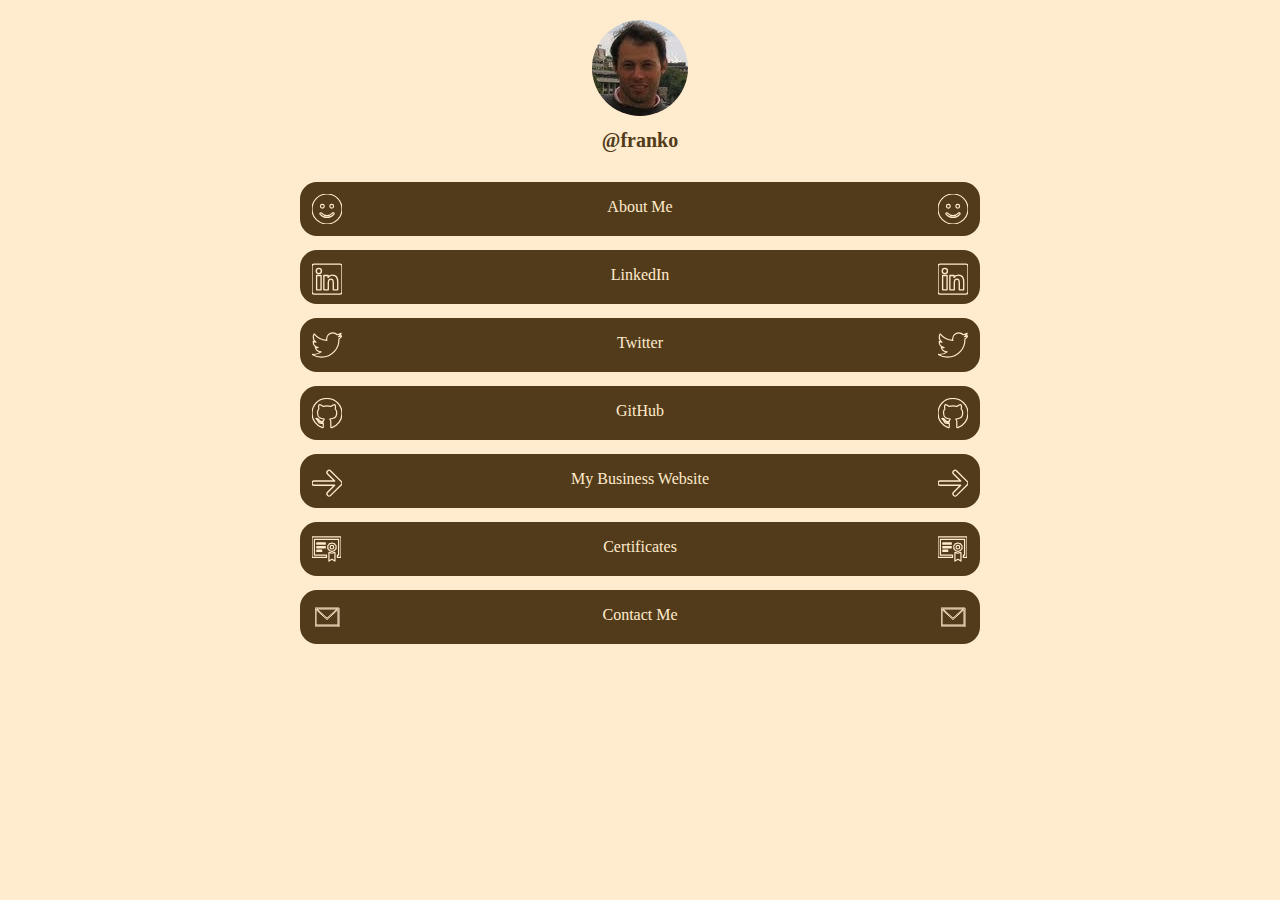
==== index.html @ f603b844 "Update index.html add favicon" ====
<!DOCTYPE html>
<html lang="en">
<head>
  <meta charset="UTF-8">
  <meta http-equiv="X-UA-Compatible" content="IE=edge">
  <meta name="viewport" content="width=device-width, initial-scale=1.0">
  <title>Linktree Website</title>
  <link rel="stylesheet" href="styles.css">
  <link rel="icon" href="favicon.ico?v=2">
</head>
<body>

  <div class="container">
    <div class="image-container">
      <img src="/images/1.jpeg" alt="my-picture">
    </div>
    <h1>@franko</h1>

    <button class="collapsible">
      <div class="icon-about-me">
        <svg xmlns="http://www.w3.org/2000/svg" viewBox="0 0 512 512"><path d="M256 512c141.4 0 256-114.6 256-256S397.4 0 256 0S0 114.6 0 256S114.6 512 256 512zM164.1 325.5C182 346.2 212.6 368 256 368s74-21.8 91.9-42.5c5.8-6.7 15.9-7.4 22.6-1.6s7.4 15.9 1.6 22.6C349.8 372.1 311.1 400 256 400s-93.8-27.9-116.1-53.5c-5.8-6.7-5.1-16.8 1.6-22.6s16.8-5.1 22.6 1.6zM208.4 208c0 17.7-14.3 32-32 32s-32-14.3-32-32s14.3-32 32-32s32 14.3 32 32zm128 32c-17.7 0-32-14.3-32-32s14.3-32 32-32s32 14.3 32 32s-14.3 32-32 32z" fill="none" stroke-linecap="round" stroke-linejoin="round" stroke-width="20"/></svg>
      </div>
        <div class="about-me">About Me</div>
      <div class="icon-about-me">
        <svg xmlns="http://www.w3.org/2000/svg" viewBox="0 0 512 512"><path d="M256 512c141.4 0 256-114.6 256-256S397.4 0 256 0S0 114.6 0 256S114.6 512 256 512zM164.1 325.5C182 346.2 212.6 368 256 368s74-21.8 91.9-42.5c5.8-6.7 15.9-7.4 22.6-1.6s7.4 15.9 1.6 22.6C349.8 372.1 311.1 400 256 400s-93.8-27.9-116.1-53.5c-5.8-6.7-5.1-16.8 1.6-22.6s16.8-5.1 22.6 1.6zM208.4 208c0 17.7-14.3 32-32 32s-32-14.3-32-32s14.3-32 32-32s32 14.3 32 32zm128 32c-17.7 0-32-14.3-32-32s14.3-32 32-32s32 14.3 32 32s-14.3 32-32 32z" fill="none" stroke-linecap="round" stroke-linejoin="round" stroke-width="20"/></svg>
      </div>      
    </button>
    <div class="content">
      <p>I was born and raise in Italy.<br> 
        I am working in the engineering sector with over 35 years experience in the field of precision mechanics.<br>
        In addition, to keep update my skills, I've started the path towards a Full Stack Developer.<br>
        Html, Css, Javascript, Python, SQL, a bit of Data Analysis.
      </p>
    </div>   

    <a class="tile" href="https://it.linkedin.com/in/francomarcone?original_referer=https%3A%2F%2Fwww.google.com%2F" target="_blank">
      <div class="icon">
        <svg xmlns="http://www.w3.org/2000/svg" viewBox="0 0 448 512"><path d="M416 32H31.9C14.3 32 0 46.5 0 64.3v383.4C0 465.5 14.3 480 31.9 480H416c17.6 0 32-14.5 32-32.3V64.3c0-17.8-14.4-32.3-32-32.3zM135.4 416H69V202.2h66.5V416zm-33.2-243c-21.3 0-38.5-17.3-38.5-38.5S80.9 96 102.2 96c21.2 0 38.5 17.3 38.5 38.5 0 21.3-17.2 38.5-38.5 38.5zm282.1 243h-66.4V312c0-24.8-.5-56.7-34.5-56.7-34.6 0-39.9 27-39.9 54.9V416h-66.4V202.2h63.7v29.2h.9c8.9-16.8 30.6-34.5 62.9-34.5 67.2 0 79.7 44.3 79.7 101.9V416z" fill="none" stroke-linecap="round" stroke-linejoin="round" stroke-width="20"/></svg>
      </div>
      <p>LinkedIn</p>
      <div class="icon">
        <svg xmlns="http://www.w3.org/2000/svg" viewBox="0 0 448 512"><path d="M416 32H31.9C14.3 32 0 46.5 0 64.3v383.4C0 465.5 14.3 480 31.9 480H416c17.6 0 32-14.5 32-32.3V64.3c0-17.8-14.4-32.3-32-32.3zM135.4 416H69V202.2h66.5V416zm-33.2-243c-21.3 0-38.5-17.3-38.5-38.5S80.9 96 102.2 96c21.2 0 38.5 17.3 38.5 38.5 0 21.3-17.2 38.5-38.5 38.5zm282.1 243h-66.4V312c0-24.8-.5-56.7-34.5-56.7-34.6 0-39.9 27-39.9 54.9V416h-66.4V202.2h63.7v29.2h.9c8.9-16.8 30.6-34.5 62.9-34.5 67.2 0 79.7 44.3 79.7 101.9V416z" fill="none" stroke-linecap="round" stroke-linejoin="round" stroke-width="20"/></svg>
      </div>
    </a>

    <a class="tile" href="https://www.twitter.com/franco_marcone" target="_blank">
      <div class="icon">
        <svg xmlns="http://www.w3.org/2000/svg" viewBox="0 0 512 512"><path d="M459.37 151.716c.325 4.548.325 9.097.325 13.645 0 138.72-105.583 298.558-298.558 298.558-59.452 0-114.68-17.219-161.137-47.106 8.447.974 16.568 1.299 25.34 1.299 49.055 0 94.213-16.568 130.274-44.832-46.132-.975-84.792-31.188-98.112-72.772 6.498.974 12.995 1.624 19.818 1.624 9.421 0 18.843-1.3 27.614-3.573-48.081-9.747-84.143-51.98-84.143-102.985v-1.299c13.969 7.797 30.214 12.67 47.431 13.319-28.264-18.843-46.781-51.005-46.781-87.391 0-19.492 5.197-37.36 14.294-52.954 51.655 63.675 129.3 105.258 216.365 109.807-1.624-7.797-2.599-15.918-2.599-24.04 0-57.828 46.782-104.934 104.934-104.934 30.213 0 57.502 12.67 76.67 33.137 23.715-4.548 46.456-13.32 66.599-25.34-7.798 24.366-24.366 44.833-46.132 57.827 21.117-2.273 41.584-8.122 60.426-16.243-14.292 20.791-32.161 39.308-52.628 54.253z" fill="none" stroke-linecap="round" stroke-linejoin="round" stroke-width="20"/></svg>
      </div>
      <p>Twitter</p>
      <div class="icon">
        <svg xmlns="http://www.w3.org/2000/svg" viewBox="0 0 512 512"><path d="M459.37 151.716c.325 4.548.325 9.097.325 13.645 0 138.72-105.583 298.558-298.558 298.558-59.452 0-114.68-17.219-161.137-47.106 8.447.974 16.568 1.299 25.34 1.299 49.055 0 94.213-16.568 130.274-44.832-46.132-.975-84.792-31.188-98.112-72.772 6.498.974 12.995 1.624 19.818 1.624 9.421 0 18.843-1.3 27.614-3.573-48.081-9.747-84.143-51.98-84.143-102.985v-1.299c13.969 7.797 30.214 12.67 47.431 13.319-28.264-18.843-46.781-51.005-46.781-87.391 0-19.492 5.197-37.36 14.294-52.954 51.655 63.675 129.3 105.258 216.365 109.807-1.624-7.797-2.599-15.918-2.599-24.04 0-57.828 46.782-104.934 104.934-104.934 30.213 0 57.502 12.67 76.67 33.137 23.715-4.548 46.456-13.32 66.599-25.34-7.798 24.366-24.366 44.833-46.132 57.827 21.117-2.273 41.584-8.122 60.426-16.243-14.292 20.791-32.161 39.308-52.628 54.253z" fill="none" stroke-linecap="round" stroke-linejoin="round" stroke-width="20"/></svg>
      </div>
    </a>

    <a class="tile" href="https://github.com/FrankoCS50" target="_blank">
      <div class="icon">
        <svg xmlns="http://www.w3.org/2000/svg" viewBox="0 0 496 512"><path d="M165.9 397.4c0 2-2.3 3.6-5.2 3.6-3.3.3-5.6-1.3-5.6-3.6 0-2 2.3-3.6 5.2-3.6 3-.3 5.6 1.3 5.6 3.6zm-31.1-4.5c-.7 2 1.3 4.3 4.3 4.9 2.6 1 5.6 0 6.2-2s-1.3-4.3-4.3-5.2c-2.6-.7-5.5.3-6.2 2.3zm44.2-1.7c-2.9.7-4.9 2.6-4.6 4.9.3 2 2.9 3.3 5.9 2.6 2.9-.7 4.9-2.6 4.6-4.6-.3-1.9-3-3.2-5.9-2.9zM244.8 8C106.1 8 0 113.3 0 252c0 110.9 69.8 205.8 169.5 239.2 12.8 2.3 17.3-5.6 17.3-12.1 0-6.2-.3-40.4-.3-61.4 0 0-70 15-84.7-29.8 0 0-11.4-29.1-27.8-36.6 0 0-22.9-15.7 1.6-15.4 0 0 24.9 2 38.6 25.8 21.9 38.6 58.6 27.5 72.9 20.9 2.3-16 8.8-27.1 16-33.7-55.9-6.2-112.3-14.3-112.3-110.5 0-27.5 7.6-41.3 23.6-58.9-2.6-6.5-11.1-33.3 2.6-67.9 20.9-6.5 69 27 69 27 20-5.6 41.5-8.5 62.8-8.5s42.8 2.9 62.8 8.5c0 0 48.1-33.6 69-27 13.7 34.7 5.2 61.4 2.6 67.9 16 17.7 25.8 31.5 25.8 58.9 0 96.5-58.9 104.2-114.8 110.5 9.2 7.9 17 22.9 17 46.4 0 33.7-.3 75.4-.3 83.6 0 6.5 4.6 14.4 17.3 12.1C428.2 457.8 496 362.9 496 252 496 113.3 383.5 8 244.8 8zM97.2 352.9c-1.3 1-1 3.3.7 5.2 1.6 1.6 3.9 2.3 5.2 1 1.3-1 1-3.3-.7-5.2-1.6-1.6-3.9-2.3-5.2-1zm-10.8-8.1c-.7 1.3.3 2.9 2.3 3.9 1.6 1 3.6.7 4.3-.7.7-1.3-.3-2.9-2.3-3.9-2-.6-3.6-.3-4.3.7zm32.4 35.6c-1.6 1.3-1 4.3 1.3 6.2 2.3 2.3 5.2 2.6 6.5 1 1.3-1.3.7-4.3-1.3-6.2-2.2-2.3-5.2-2.6-6.5-1zm-11.4-14.7c-1.6 1-1.6 3.6 0 5.9 1.6 2.3 4.3 3.3 5.6 2.3 1.6-1.3 1.6-3.9 0-6.2-1.4-2.3-4-3.3-5.6-2z" fill="none" stroke-linecap="round" stroke-linejoin="round" stroke-width="20"/></svg>
      </div>
      <p>GitHub</p>
      <div class="icon">
        <svg xmlns="http://www.w3.org/2000/svg" viewBox="0 0 496 512"><path d="M165.9 397.4c0 2-2.3 3.6-5.2 3.6-3.3.3-5.6-1.3-5.6-3.6 0-2 2.3-3.6 5.2-3.6 3-.3 5.6 1.3 5.6 3.6zm-31.1-4.5c-.7 2 1.3 4.3 4.3 4.9 2.6 1 5.6 0 6.2-2s-1.3-4.3-4.3-5.2c-2.6-.7-5.5.3-6.2 2.3zm44.2-1.7c-2.9.7-4.9 2.6-4.6 4.9.3 2 2.9 3.3 5.9 2.6 2.9-.7 4.9-2.6 4.6-4.6-.3-1.9-3-3.2-5.9-2.9zM244.8 8C106.1 8 0 113.3 0 252c0 110.9 69.8 205.8 169.5 239.2 12.8 2.3 17.3-5.6 17.3-12.1 0-6.2-.3-40.4-.3-61.4 0 0-70 15-84.7-29.8 0 0-11.4-29.1-27.8-36.6 0 0-22.9-15.7 1.6-15.4 0 0 24.9 2 38.6 25.8 21.9 38.6 58.6 27.5 72.9 20.9 2.3-16 8.8-27.1 16-33.7-55.9-6.2-112.3-14.3-112.3-110.5 0-27.5 7.6-41.3 23.6-58.9-2.6-6.5-11.1-33.3 2.6-67.9 20.9-6.5 69 27 69 27 20-5.6 41.5-8.5 62.8-8.5s42.8 2.9 62.8 8.5c0 0 48.1-33.6 69-27 13.7 34.7 5.2 61.4 2.6 67.9 16 17.7 25.8 31.5 25.8 58.9 0 96.5-58.9 104.2-114.8 110.5 9.2 7.9 17 22.9 17 46.4 0 33.7-.3 75.4-.3 83.6 0 6.5 4.6 14.4 17.3 12.1C428.2 457.8 496 362.9 496 252 496 113.3 383.5 8 244.8 8zM97.2 352.9c-1.3 1-1 3.3.7 5.2 1.6 1.6 3.9 2.3 5.2 1 1.3-1 1-3.3-.7-5.2-1.6-1.6-3.9-2.3-5.2-1zm-10.8-8.1c-.7 1.3.3 2.9 2.3 3.9 1.6 1 3.6.7 4.3-.7.7-1.3-.3-2.9-2.3-3.9-2-.6-3.6-.3-4.3.7zm32.4 35.6c-1.6 1.3-1 4.3 1.3 6.2 2.3 2.3 5.2 2.6 6.5 1 1.3-1.3.7-4.3-1.3-6.2-2.2-2.3-5.2-2.6-6.5-1zm-11.4-14.7c-1.6 1-1.6 3.6 0 5.9 1.6 2.3 4.3 3.3 5.6 2.3 1.6-1.3 1.6-3.9 0-6.2-1.4-2.3-4-3.3-5.6-2z" fill="none" stroke-linecap="round" stroke-linejoin="round" stroke-width="20"/></svg>
      </div>
    </a>

    <a class="tile" href="https://www.marconebianchi.com" target="_blank">
      <div class="icon">
        <svg xmlns="http://www.w3.org/2000/svg" viewBox="0 0 448 512"><path d="M438.6 278.6c12.5-12.5 12.5-32.8 0-45.3l-160-160c-12.5-12.5-32.8-12.5-45.3 0s-12.5 32.8 0 45.3L338.8 224 32 224c-17.7 0-32 14.3-32 32s14.3 32 32 32l306.7 0L233.4 393.4c-12.5 12.5-12.5 32.8 0 45.3s32.8 12.5 45.3 0l160-160z" fill="none" stroke-linecap="round" stroke-linejoin="round" stroke-width="20"/></svg>
      </div>
      <p>My Business Website</p>
      <div class="icon">
        <svg xmlns="http://www.w3.org/2000/svg" viewBox="0 0 448 512"><path d="M438.6 278.6c12.5-12.5 12.5-32.8 0-45.3l-160-160c-12.5-12.5-32.8-12.5-45.3 0s-12.5 32.8 0 45.3L338.8 224 32 224c-17.7 0-32 14.3-32 32s14.3 32 32 32l306.7 0L233.4 393.4c-12.5 12.5-12.5 32.8 0 45.3s32.8 12.5 45.3 0l160-160z" fill="none" stroke-linecap="round" stroke-linejoin="round" stroke-width="20"/></svg>
      </div>
    </a>

    <a class="tile" href="certificates.html">
      <div class="icon">
        <svg xmlns="http://www.w3.org/2000/svg" width="29" height="30" viewBox="0 0 24 24"><path d="M11 8h-7v-1h7v1zm0 2h-7v1h7v-1zm8.692-.939c-.628-.436-.544-.327-.782-1.034-.099-.295-.384-.496-.705-.496h-.003c-.773.003-.64.044-1.265-.394-.129-.092-.283-.137-.437-.137-.154 0-.308.045-.438.137-.629.442-.492.398-1.265.394h-.003c-.321 0-.606.201-.705.496-.238.71-.156.6-.781 1.034-.198.137-.308.353-.308.578l.037.222c.242.708.242.572 0 1.278l-.037.222c0 .224.11.441.309.578.625.434.545.325.781 1.033.099.296.384.495.705.495h.003c.773-.003.64-.045 1.265.394.129.093.283.139.437.139.154 0 .308-.046.437-.138.625-.439.49-.397 1.265-.394h.003c.321 0 .606-.199.705-.495.238-.708.154-.599.782-1.033.198-.137.308-.355.308-.579l-.037-.222c-.242-.71-.24-.573 0-1.278l.037-.222c0-.225-.11-.443-.308-.578zm-3.192 2.939c-.828 0-1.5-.672-1.5-1.5 0-.829.672-1.5 1.5-1.5s1.5.671 1.5 1.5c0 .828-.672 1.5-1.5 1.5zm1.241 3.008l.021-.008h1.238v7l-2.479-1.499-2.521 1.499v-7h1.231c.415.291.69.5 1.269.5.484 0 .931-.203 1.241-.492zm-17.741-13.008v17h12v-2h-10v-13h20v13h-1v2h3v-17h-24zm8 11h-4v1h4v-1z" fill="none" stroke-linecap="round" stroke-linejoin="round" stroke-width="1"/></svg>
      </div>
      <p>Certificates</p>
      <div class="icon">
        <svg xmlns="http://www.w3.org/2000/svg" width="29" height="30" viewBox="0 0 24 24"><path d="M11 8h-7v-1h7v1zm0 2h-7v1h7v-1zm8.692-.939c-.628-.436-.544-.327-.782-1.034-.099-.295-.384-.496-.705-.496h-.003c-.773.003-.64.044-1.265-.394-.129-.092-.283-.137-.437-.137-.154 0-.308.045-.438.137-.629.442-.492.398-1.265.394h-.003c-.321 0-.606.201-.705.496-.238.71-.156.6-.781 1.034-.198.137-.308.353-.308.578l.037.222c.242.708.242.572 0 1.278l-.037.222c0 .224.11.441.309.578.625.434.545.325.781 1.033.099.296.384.495.705.495h.003c.773-.003.64-.045 1.265.394.129.093.283.139.437.139.154 0 .308-.046.437-.138.625-.439.49-.397 1.265-.394h.003c.321 0 .606-.199.705-.495.238-.708.154-.599.782-1.033.198-.137.308-.355.308-.579l-.037-.222c-.242-.71-.24-.573 0-1.278l.037-.222c0-.225-.11-.443-.308-.578zm-3.192 2.939c-.828 0-1.5-.672-1.5-1.5 0-.829.672-1.5 1.5-1.5s1.5.671 1.5 1.5c0 .828-.672 1.5-1.5 1.5zm1.241 3.008l.021-.008h1.238v7l-2.479-1.499-2.521 1.499v-7h1.231c.415.291.69.5 1.269.5.484 0 .931-.203 1.241-.492zm-17.741-13.008v17h12v-2h-10v-13h20v13h-1v2h3v-17h-24zm8 11h-4v1h4v-1z" fill="none" stroke-linecap="round" stroke-linejoin="round" stroke-width="1"/></svg>
      </div>
    </a>    

    <a class="tile" href="mailto:coding.dream.big@gmail.com." target="_blank">
      <div class="icon">
        <svg class="logo-contact-me" width="30" height="30" xmlns="http://www.w3.org/2000/svg" fill-rule="evenodd" clip-rule="evenodd"><path d="M24 21h-24v-18h24v18zm-23-16.477v15.477h22v-15.477l-10.999 10-11.001-10zm21.089-.523h-20.176l10.088 9.171 10.088-9.171z" fill="none" stroke-linecap="round" stroke-linejoin="round" stroke-width="1"/></svg>
      </div>
      <p>Contact Me</p>
      <div class="icon">
        <svg class="logo-contact-me" width="30" height="30" xmlns="http://www.w3.org/2000/svg" fill-rule="evenodd" clip-rule="evenodd"><path d="M24 21h-24v-18h24v18zm-23-16.477v15.477h22v-15.477l-10.999 10-11.001-10zm21.089-.523h-20.176l10.088 9.171 10.088-9.171z" fill="none" stroke-linecap="round" stroke-linejoin="round" stroke-width="1"/></svg>
      </div>     
    </a>
  </div>

  <script src="app.js"></script>  
</body>
</html>
---- styles.css ----
body {
  margin: 0;
  padding: 0;
  background-color: blanchedalmond;
  color: blanchedalmond;
  display: flex;
  align-items: center;
  flex-direction: column;
  width: 100vw;
  font-family: Georgia, Times, 'Times New Roman', serif;
}

.container {
  width: 91%;
  max-width: 680px;
  margin: 20px 10px 10px 10px;
  display: flex;
  flex-direction: column;
  align-items: center;
}

h1 {
  color: rgb(82, 59, 26);
  font-size: 20px;
  margin-bottom: 30px;
}

a {
  color: blanchedalmond;
  text-decoration: none;
}

.tile {
  width: 100%;
  background-color: rgb(82, 59, 26);
  margin: 7px;
  border-radius: 17px;
  display: flex;
  justify-content: space-between;
}

.tile:hover {
  transition: cubic-bezier(0.07, 1.41, .82, 1.41) 0.2;
  transform: scale(1.02);
}

.image-container {
  height: 96px;
  width: 96px;
  border-radius: 48px;
  overflow: hidden;
}

.image-container img {
  height: 100%;
}

.icon {
  margin: 12px 12px;
  width: 30px;
  height: 30px;
}

.icon-about-me {
  margin: 12px 12px;
  width: 30px;
  height: 30px;
}

.about-me {
  margin: 16px 0;
}

.logo-contact-me {
  padding: 3px;
}

svg {
  stroke: blanchedalmond;
}

.collapsible {
  background-color: rgb(82, 59, 26);
  color: blanchedalmond;
  cursor: pointer;
  padding: 0px;
  width: 100%;
  border: none;
  border-radius: 17px;
  text-align: center;
  outline: none;
  font-size: 16px;
  font-family: Georgia, Times, 'Times New Roman', serif;
  margin-bottom: 7px;
  display: flex;
  justify-content: space-between;
}

.active, .collapsible:hover {
  transition: cubic-bezier(0.07, 1.41, .82, 1.41) 0.2;
  transform: scale(1.02);
}

.content {
  padding: 0 18px;
  max-height: 0;
  overflow: hidden;
  transition: max-height 0.2s ease-out;
  background-color: rgb(82, 59, 26);
  border-radius: 17px;
  transform: scale(1.02);
}

.header-certificates {
  display: flex;
  justify-content: flex-start;
  background-color: rgb(82, 59, 26);
  color: blanchedalmond;
  margin: 5px;
  font-size: 20px;
}

.nav-certificates a {
  color: blanchedalmond;
}

.title-certificates {
  text-align: center;
  color: blanchedalmond;
}

.certificates {
  font-size: 35px;
}

.container-certificates {
  text-align: center;
}

.title-certificates {
  color: blanchedalmond;
  text-align: center;
  padding: 10px;
  margin: 0 auto;
  background-color: rgb(82, 59, 26);
  width: 90%;
}

.gallery-certificates {
  display: flex;
  flex-direction: row;
  flex-wrap: wrap;
  justify-content: center;
  align-items: center;
  padding: 0 4px;
}

.gallery-certificates img {
  width: 40%;
  height: auto;
  object-fit: contain;
  margin: 8px auto 8px auto;
  padding: 0 6px;
  border-radius: 10px;
}

@media (max-width: 1000px) {
  .gallery-certificates img {
    width: 65%;
  }
}

@media (max-width: 800px) {
  .gallery-certificates img {
    width: 85%;   
  }
}

@media (max-width: 600px) {
  .gallery-certificates img {
    width: 100%;  
  }
}
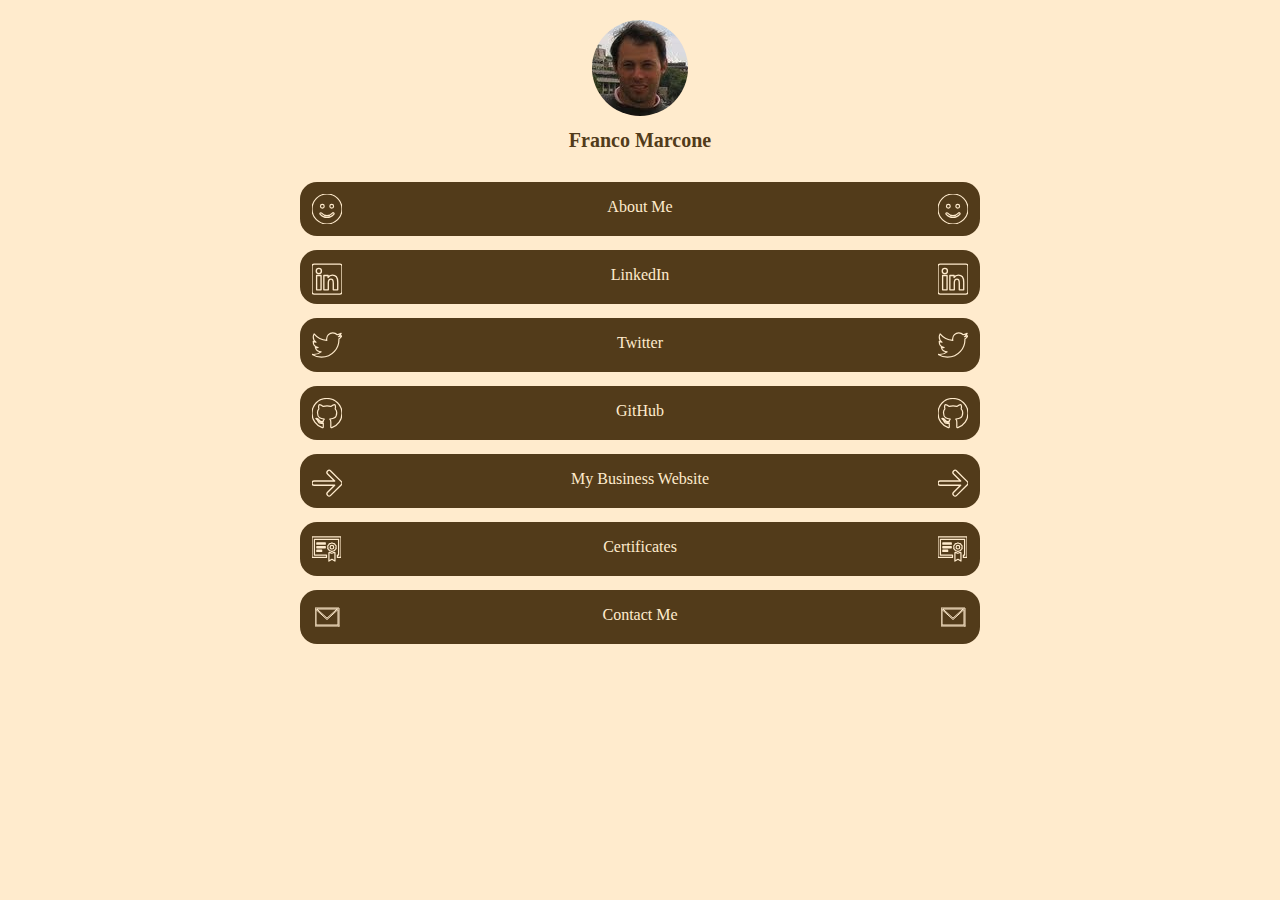
==== commit b3a173b0: "Add footer" ====
--- a/index.html
+++ b/index.html
@@ -4,7 +4,7 @@
   <meta charset="UTF-8">
   <meta http-equiv="X-UA-Compatible" content="IE=edge">
   <meta name="viewport" content="width=device-width, initial-scale=1.0">
-  <title>Linktree Website</title>
+  <title>Franko Linktree Website</title>
   <link rel="stylesheet" href="styles.css">
   <link rel="icon" href="favicon.ico?v=2">
 </head>
@@ -14,7 +14,7 @@
     <div class="image-container">
       <img src="/images/1.jpeg" alt="my-picture">
     </div>
-    <h1>@franko</h1>
+    <h1>Franco Marcone</h1>
 
     <button class="collapsible">
       <div class="icon-about-me">
@@ -28,8 +28,8 @@
     <div class="content">
       <p>I was born and raise in Italy.<br> 
         I am working in the engineering sector with over 35 years experience in the field of precision mechanics.<br>
-        In addition, to keep update my skills, I've started the path towards a Full Stack Developer.<br>
-        Html, Css, Javascript, Python, SQL, a bit of Data Analysis.
+        In addition, to keep update my skills, I've started the path towards a Full-Stack Developer.<br>
+        HTML, CSS, JavaScript, Python, SQL, a bit of Data Analysis.
       </p>
     </div>   
 
@@ -94,6 +94,10 @@
     </a>
   </div>
 
+  <footer>
+    <p class="end">&copy; 2023 &#20;&#20; Made with <i>&#10084;</i>&#20; by <a href="index.html"><u>Franko</u></a></p>
+  </footer>
+
   <script src="app.js"></script>  
 </body>
 </html>
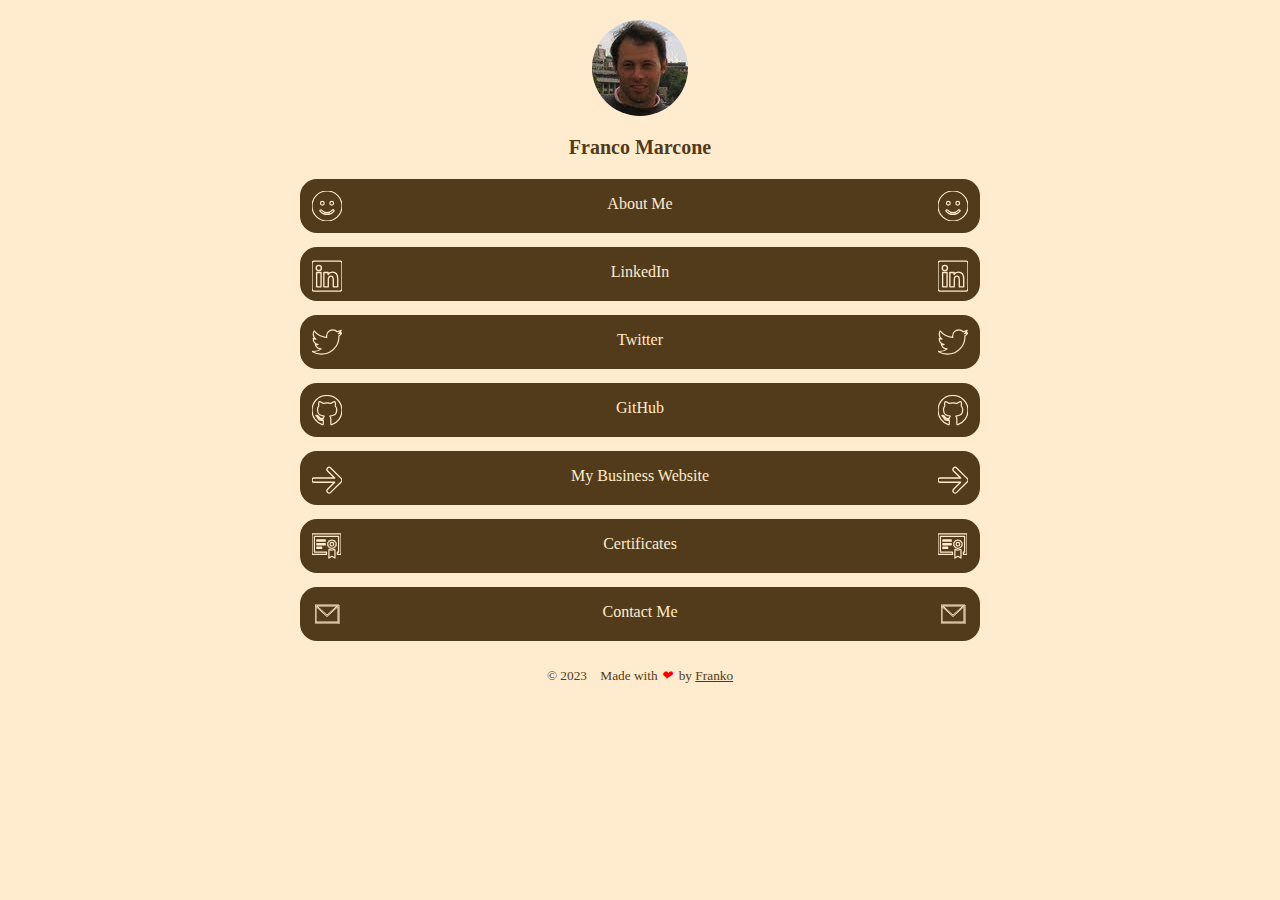
==== commit 2a037df4: "Update footer" ====
--- a/index.html
+++ b/index.html
@@ -95,7 +95,7 @@
   </div>
 
   <footer>
-    <p class="end">&copy; 2023 &#20;&#20; Made with <i>&#10084;</i>&#20; by <a href="index.html"><u>Franko</u></a></p>
+    <p class="end">&copy; 2023 &nbsp;&nbsp; Made with <i>&#10084;</i>&nbsp; by <a href="index.html"><u>Franko</u></a></p>
   </footer>
 
   <script src="app.js"></script>  
--- a/styles.css
+++ b/styles.css
@@ -22,7 +22,7 @@
 h1 {
   color: rgb(82, 59, 26);
   font-size: 20px;
-  margin-bottom: 30px;
+  margin: 20px 0 20px 0;
 }
 
 a {
@@ -79,6 +79,21 @@
   stroke: blanchedalmond;
 }
 
+.end {
+  font-size: smaller;
+  color: rgb(82, 59, 26);
+  margin-top: 10px;
+  text-align: center;
+}
+
+.end a {
+  color: rgb(82, 59, 26);
+}
+
+.end i {
+  color: red;
+}
+
 .collapsible {
   background-color: rgb(82, 59, 26);
   color: blanchedalmond;
@@ -114,14 +129,12 @@
 .header-certificates {
   display: flex;
   justify-content: flex-start;
-  background-color: rgb(82, 59, 26);
-  color: blanchedalmond;
   margin: 5px;
   font-size: 20px;
 }
 
 .nav-certificates a {
-  color: blanchedalmond;
+  color: rgb(82, 59, 26);
 }
 
 .title-certificates {
@@ -180,4 +193,4 @@
   .gallery-certificates img {
     width: 100%;  
   }
-}+}
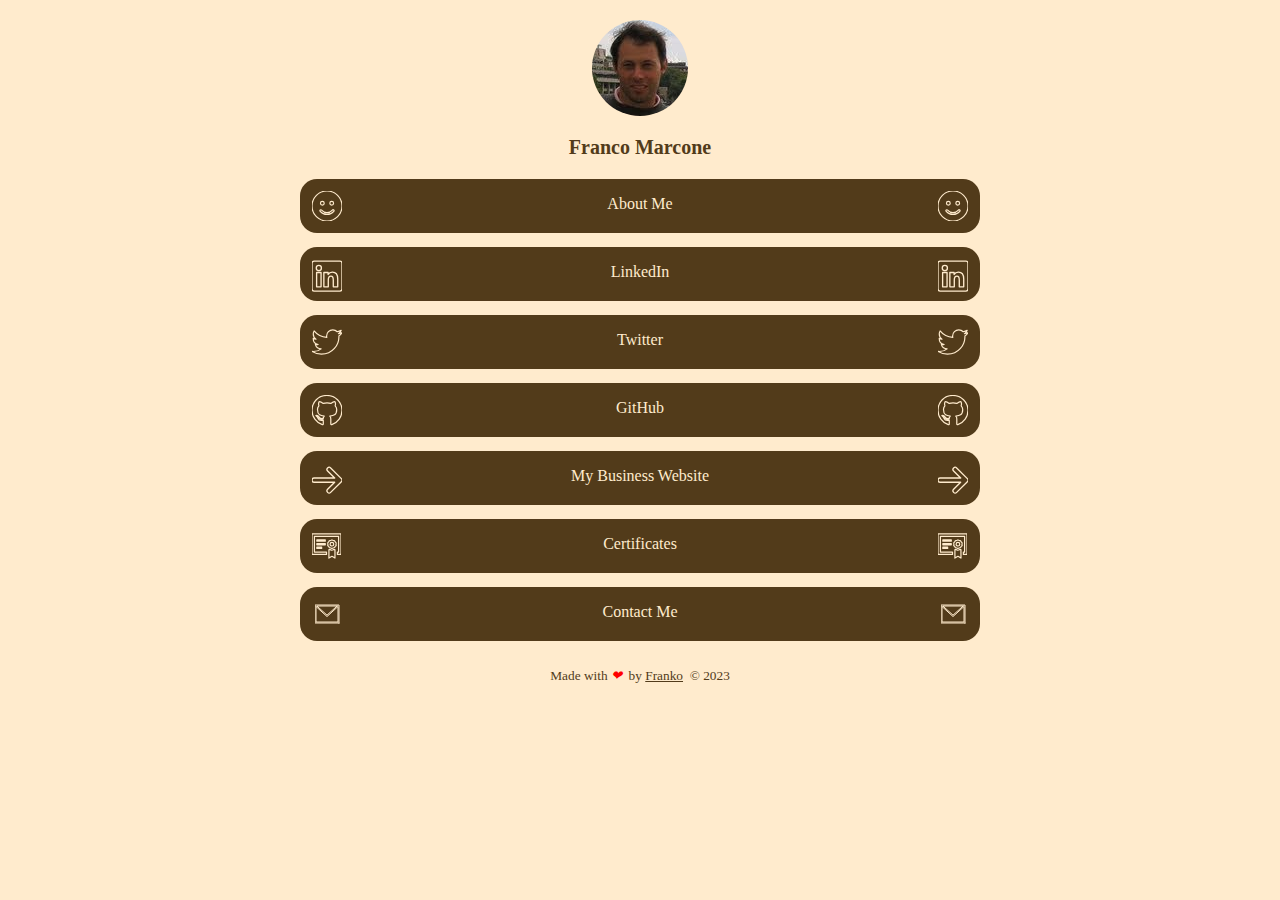
==== commit 0396f639: "Update footer" ====
--- a/index.html
+++ b/index.html
@@ -95,7 +95,7 @@
   </div>
 
   <footer>
-    <p class="end">&copy; 2023 &nbsp;&nbsp; Made with <i>&#10084;</i>&nbsp; by <a href="index.html"><u>Franko</u></a></p>
+    <p class="end">Made with <i>&#10084;</i>&nbsp; by <a href="index.html"><u>Franko</u></a>&nbsp; &copy; 2023</p>
   </footer>
 
   <script src="app.js"></script>  
